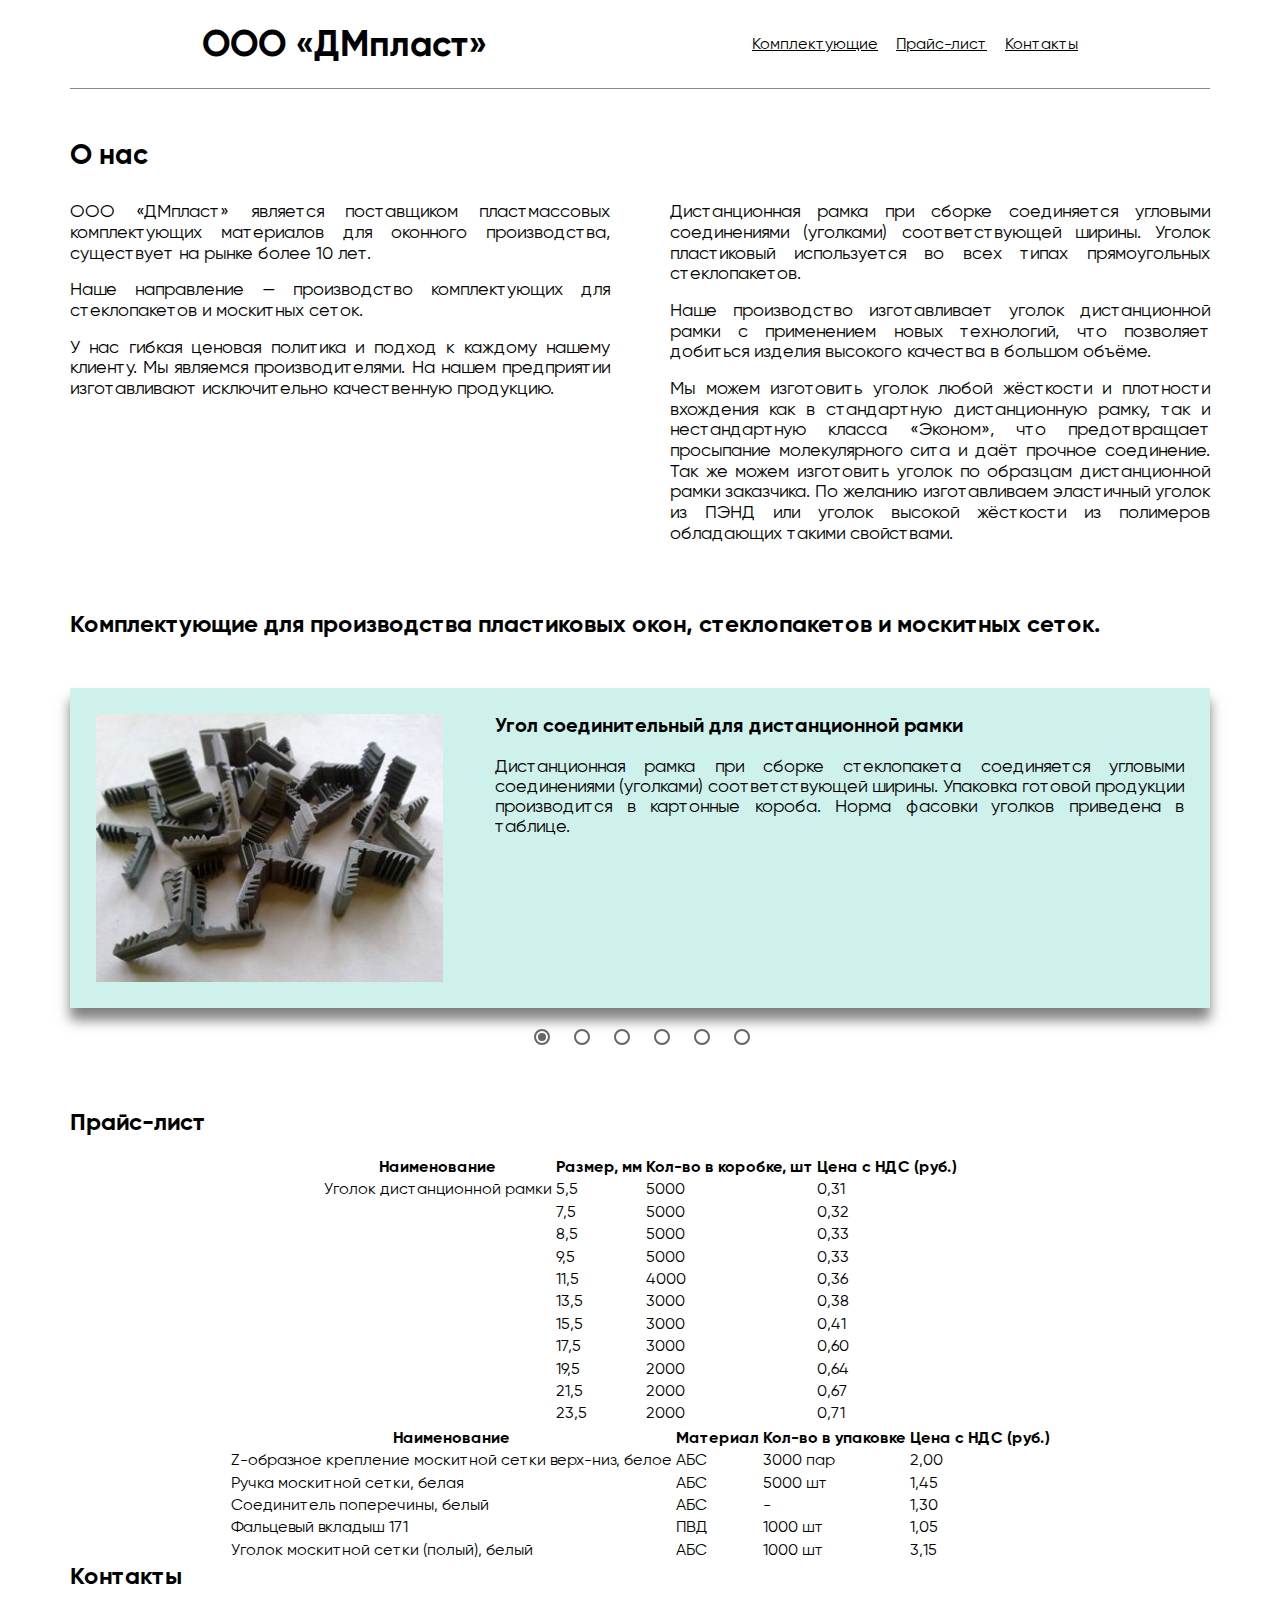
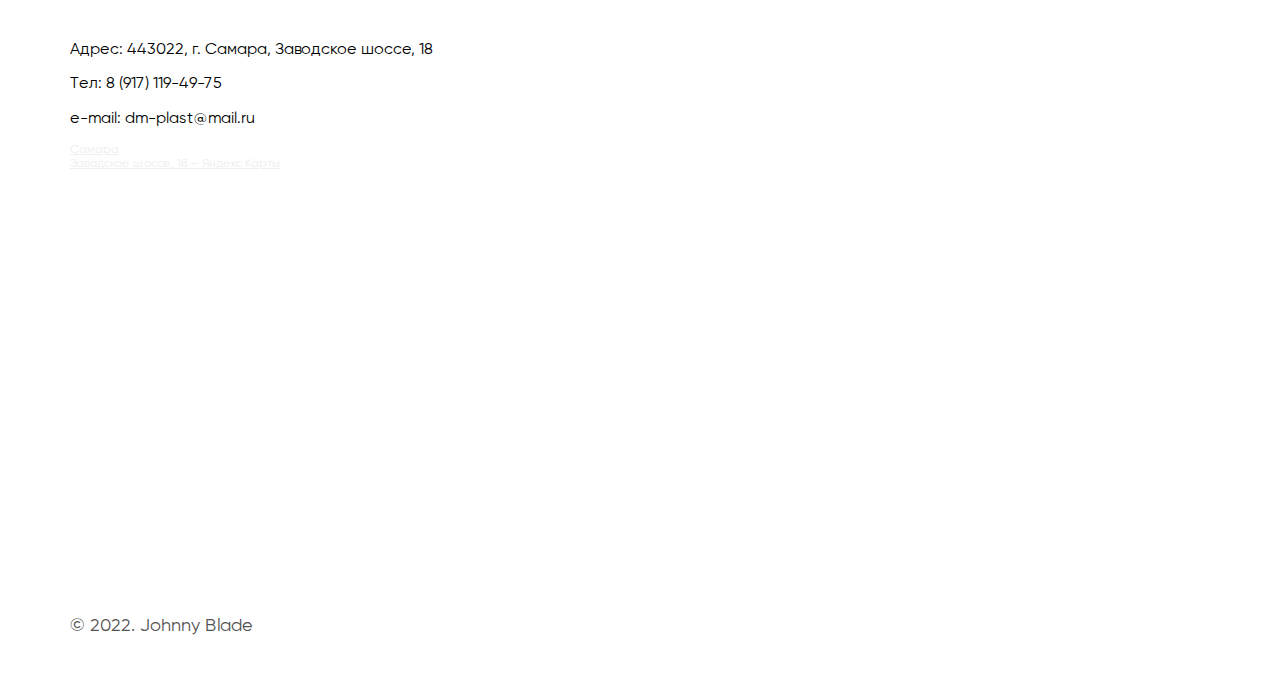
==== index.html @ df268b1a "" ====
<!DOCTYPE html>
<html lang="ru">

<head>
  <meta charset="UTF-8" />
  <meta name="viewport" content="width=device-width, initial-scale=1.0, maximum-scale=1.0, user-scalable=no" />
  <link rel="stylesheet" href="./pages/index.css" />
  <title>ООО «ДМпласт»</title>
</head>

<body class="body">
  <div class="page">
    <header class="header">
      <h1 class="header__title">ООО «ДМпласт»</h1>
      <nav class="nav">
        <ul class="nav__list">
          <li class="nav__list-item">
            <a class="links nav__link" href="#goods">Комплектующие</a>
          </li>
          <li class="nav__list-item">
            <a class="links nav__link" href="#pricelist">Прайс-лист</a>
          </li>
          <li class="nav__list-item">
            <a class="links nav__link" href="#contacts">Контакты</a>
          </li>
        </ul>
      </nav>
    </header>
    <main class="content">
      <section id="about">
        <h2 class="about__title">О нас</h2>
        <div class="about__description">
          <div class="about__text-container">
            <p class="about__text">
              ООО «ДМпласт» является поставщиком пластмассовых комплектующих материалов для оконного производства,
              существует на рынке более 10 лет.</p>
            <p class="about__text">Наше направление — производство комплектующих для стеклопакетов и москитных сеток.
            </p>
            <p class="about__text">У нас гибкая ценовая политика и подход к каждому нашему клиенту. Мы являемся
              производителями. На нашем предприятии изготавливают исключительно качественную продукцию.</p>
          </div>
          <div class="about__text-container">
            <p class="about__text">
              Дистанционная рамка при сборке соединяется угловыми соединениями (уголками) соответствующей ширины. Уголок
              пластиковый используется во всех типах прямоугольных стеклопакетов.
            </p>
            <p class="about__text">Наше производство изготавливает уголок дистанционной рамки с применением новых
            технологий, что позволяет добиться изделия высокого качества в большом объёме.
            </p>
            <p class="about__text">Мы можем изготовить уголок любой жёсткости и плотности вхождения как в
            стандартную дистанционную рамку, так и нестандартную класса «Эконом», что предотвращает просыпание
            молекулярного сита и даёт прочное соединение. Так же можем изготовить уголок по образцам дистанционной рамки
            заказчика. По желанию изготавливаем эластичный уголок из ПЭНД или уголок высокой жёсткости из полимеров
            обладающих такими свойствами.
            </p>
          </div>
        </div>
      </section>
      <section id="goods">
        <h2 class="goods__title">
          Комплектующие для производства пластиковых окон, стеклопакетов и
          москитных сеток.
        </h2>
        <div class="wrapper">
          <input type="radio" name="point" id="slide1" checked>
          <input type="radio" name="point" id="slide2">
          <input type="radio" name="point" id="slide3">
          <input type="radio" name="point" id="slide4">
          <input type="radio" name="point" id="slide5">
          <input type="radio" name="point" id="slide6">
          <div class="slider">
            <div class="slides slide1">
              <div class="sliderbox">
                <div class="sliderbox__descr">
                  <img class="sliderbox__image" src="./images/goods/goods1.png">
                </div>
                <div class="sliderbox__descr">
                  <h3 class="sliderbox__title">Угол соединительный для дистанционной рамки</h3>
                  <p class="sliderbox__text">
                    Дистанционная рамка при сборке стеклопакета соединяется угловыми
                соединениями (уголками) соответствующей ширины. Упаковка готовой
                продукции производится в картонные короба. Норма фасовки уголков
                приведена в таблице.
                  </p>
                </div>
              </div>
            </div>
            <div class="slides slide2">
              <div class="sliderbox">
                <div class="sliderbox__descr">
                  <img class="sliderbox__image" src="./images/goods/goods2.png">
                </div>
                <div class="sliderbox__descr">
                  <h3 class="sliderbox__title">Фальцевый вкладыш 171</h3>
                  <p class="sliderbox__text">
                    Устанавливается в раму или створку окна (под стеклопакет), чтобы
                равномерно распределить нагрузку стеклопакета на конструкцию.
                Фальцевый вкладыш КВЕ 171 подходит для профилей КВЕ,EXPROF,PROPLEX
                шириной 58 мм.
                  </p>
                </div>
              </div>
            </div>
            <div class="slides slide3">
              <div class="sliderbox">
                <div class="sliderbox__descr">
                  <img class="sliderbox__image" src="./images/goods/goods3.png">
                </div>
                <div class="sliderbox__descr">
                  <h3 class="sliderbox__title">Угол соединительный цельнолитой</h3>
                  <p class="sliderbox__text">
                    Угол соединительный пластиковый предназначен для соединения рамных профилей под прямым
                углом. Цвет белый. АБС.
                  </p>
                </div>
              </div>
            </div>
            <div class="slides slide4">
              <div class="sliderbox">
                <div class="sliderbox__descr">
                  <img class="sliderbox__image" src="./images/goods/goods4.png">
                </div>
                <div class="sliderbox__descr">
                  <h3 class="sliderbox__title">Крепление верх-низ</h3>
                  <p class="sliderbox__text">
                    Крепление предназначено для фиксации на окне москитной сетки. Изделие вставляется с наружной
                стороны и фиксируется креплениями по углам проема. Поставляется в паре. Цвет белый. АБС.
                  </p>
                </div>
              </div>
            </div>
            <div class="slides slide5">
              <div class="sliderbox">
                <div class="sliderbox__descr">
                  <img class="sliderbox__image" src="./images/goods/goods5.png">
                </div>
                <div class="sliderbox__descr">
                  <h3 class="sliderbox__title">Ручка «бабочка»</h3>
                  <p class="sliderbox__text">
                    Ручка крепится на профиле москитной сетки шнуром и используется для установки москитной сетки
                на окна. Цвет белый. АБС.
                  </p>
                </div>
              </div>
            </div>
            <div class="slides slide6">
              <div class="sliderbox">
                <div class="sliderbox__descr">
                  <img class="sliderbox__image" src="./images/goods/goods6.png">
                </div>
                <div class="sliderbox__descr">
                  <h3 class="sliderbox__title">Крепление поперечины</h3>
                  <p class="sliderbox__text">
                    Крепление поперечины под
                шнур, предназначен для соединения поперечного профиля с пазами под
                шнур с рамным профилем. Цвет белый. АБС.
                  </p>
                </div>
              </div>
            </div>
          </div>	
          <div class="controls">
            <label for="slide1"></label>
            <label for="slide2"></label>
            <label for="slide3"></label>
            <label for="slide4"></label>
            <label for="slide5"></label>
            <label for="slide6"></label>
          </div>
        </div>
      </section>
      <section id="pricelist">
        <h2 class="pricelist__title">
          Прайс-лист
        </h2>
        <table class="table table_ugolok">
          <tr>
            <th>Наименование</th>
            <th>Размер, мм</th>
            <th>Кол-во в коробке, шт</th>
            <th>Цена с НДС (руб.)</th>
          </tr>
          <tr>
            <td>Уголок дистанционной рамки</td>
            <td>5,5</td>
            <td>5000</td>
            <td>0,31</td>
          </tr>
          <tr>
            <td></td>
            <td>7,5</td>
            <td>5000</td>
            <td>0,32</td>
          </tr>
          <tr>
            <td></td>
            <td>8,5</td>
            <td>5000</td>
            <td>0,33</td>
          </tr>
          <tr>
            <td></td>
            <td>9,5</td>
            <td>5000</td>
            <td>0,33</td>
          </tr>
          <tr>
            <td></td>
            <td>11,5</td>
            <td>4000</td>
            <td>0,36</td>
          </tr>
          <tr>
            <td></td>
            <td>13,5</td>
            <td>3000</td>
            <td>0,38</td>
          </tr>
          <tr>
            <td></td>
            <td>15,5</td>
            <td>3000</td>
            <td>0,41</td>
          </tr>
          <tr>
            <td></td>
            <td>17,5</td>
            <td>3000</td>
            <td>0,60</td>
          </tr>
          <tr>
            <td></td>
            <td>19,5</td>
            <td>2000</td>
            <td>0,64</td>
          </tr>
          <tr>
            <td></td>
            <td>21,5</td>
            <td>2000</td>
            <td>0,67</td>
          </tr>
          <tr>
            <td></td>
            <td>23,5</td>
            <td>2000</td>
            <td>0,71</td>
          </tr>
        </table>
        <table class="table table_all">
          <tr>
            <th>Наименование</th>
            <th>Материал</th>
            <th>Кол-во в упаковке</th>
            <th>Цена с НДС (руб.)</th>
          </tr>
          <tr>
            <td>Z-образное крепление москитной сетки верх-низ, белое</td>
            <td>АБС</td>
            <td>3000 пар</td>
            <td>2,00</td>
          </tr>
          <tr>
            <td>Ручка москитной сетки, белая</td>
            <td>АБС</td>
            <td>5000 шт</td>
            <td>1,45</td>
          </tr>
          <tr>
            <td>Соединитель поперечины, белый</td>
            <td>АБС</td>
            <td>-</td>
            <td>1,30</td>
          </tr>
          <tr>
            <td>Фальцевый вкладыш 171</td>
            <td>ПВД</td>
            <td>1000 шт</td>
            <td>1,05</td>
          </tr>
          <tr>
            <td>Уголок москитной сетки (полый), белый</td>
            <td>АБС</td>
            <td>1000 шт</td>
            <td>3,15</td>
          </tr>
        </table>
      </section>
      <section id="contacts">
        <h2 class="goods__title">Контакты</h2>
        <p class="text">Адрес: 443022, г. Самара, Заводское шоссе, 18</p>
        <p class="text">Тел: 8 (917) 119-49-75</p>
        <p class="text">e-mail: <a type="e-mail">dm-plast@mail.ru</a></p>

        <div style="position:relative;overflow:hidden;"><a
            href="https://yandex.ru/maps/51/samara/?utm_medium=mapframe&utm_source=maps"
            style="color:#eee;font-size:12px;position:absolute;top:0px;">Самара</a><a
            href="https://yandex.ru/maps/51/samara/house/zavodskoye_shosse_18/YUkYdAJnSUQFQFtpfX14eHtgZA==/?from=api-maps&ll=50.257012%2C53.199730&origin=jsapi21&utm_medium=mapframe&utm_source=maps&z=16"
            style="color:#eee;font-size:12px;position:absolute;top:14px;">Заводское шоссе, 18 — Яндекс Карты</a><iframe
            src="https://yandex.ru/map-widget/v1/-/CCURE-VC8B" width="100%" height="400" frameborder="none"
            allowfullscreen="true" style="position:relative;"></iframe></div>
      </section>
    </main>
    <footer class="footer">
      <p class="footer__copyright">&copy; 2022. Johnny Blade</p>
    </footer>
  </div>
  <script type="text/javascript" src="./pages/index.js"></script>
  <p class="ceo" style="display: none;">
    1.Уголок дистанционной рамки 2.Комплектующие для стеклопакетов
    3.Комплектующие для пластиковых окон 4.Уголок москитной сетки
    5.Комплектующие для москитной сетки 6.Дистанционная рамка
    7.Москитный профиль 8.Фальцевый вкладыш 9.Ручка для москитной сетки
    10.Оконные конструкции
  </p>
</body>

</html>
---- pages/index.css ----
@import url(../vendor/normalize.css);
@import url(../fonts/fonts.css);
@import url(../blocks/body/body.css);
@import url(../blocks/page/page.css);
@import url(../blocks/links/links.css);
@import url(../blocks/header/header.css);
@import url(../blocks/header/__title/header__title.css);
@import url(../blocks/nav/nav.css);
@import url(../blocks/nav/__list/nav__list.css);
@import url(../blocks/nav/__list-item/nav__list-item.css);
@import url(../blocks/nav/__link/nav__link.css);
@import url(../blocks/content/content.css);
@import url(../blocks/about/about.css);
@import url(../blocks/about/__title/about__title.css);
@import url(../blocks/about/__description/about__description.css);
@import url(../blocks/about/__text-container/about__text-container.css);
@import url(../blocks/about/__text/about__text.css);
@import url(../blocks/sliderbox/sliderbox.css);
@import url(../blocks/sliderbox/__descr/sliderbox__descr.css);
@import url(../blocks/sliderbox/__image/sliderbox__image.css);
@import url(../blocks/sliderbox/__title/sliderbox__title.css);
@import url(../blocks/sliderbox/__text/sliderbox__text.css);
@import url(../blocks/wrapper/wrapper.css);
@import url(../blocks/goods/__title/goods__title.css);
@import url(../blocks/table/table.css);
@import url(../blocks/table/_ugolok/table_ugolok.css);
@import url(../blocks/table/_all/table_all.css);
@import url(../blocks/footer/footer.css);
@import url(../blocks/footer/__copyright/footer__copyright.css);
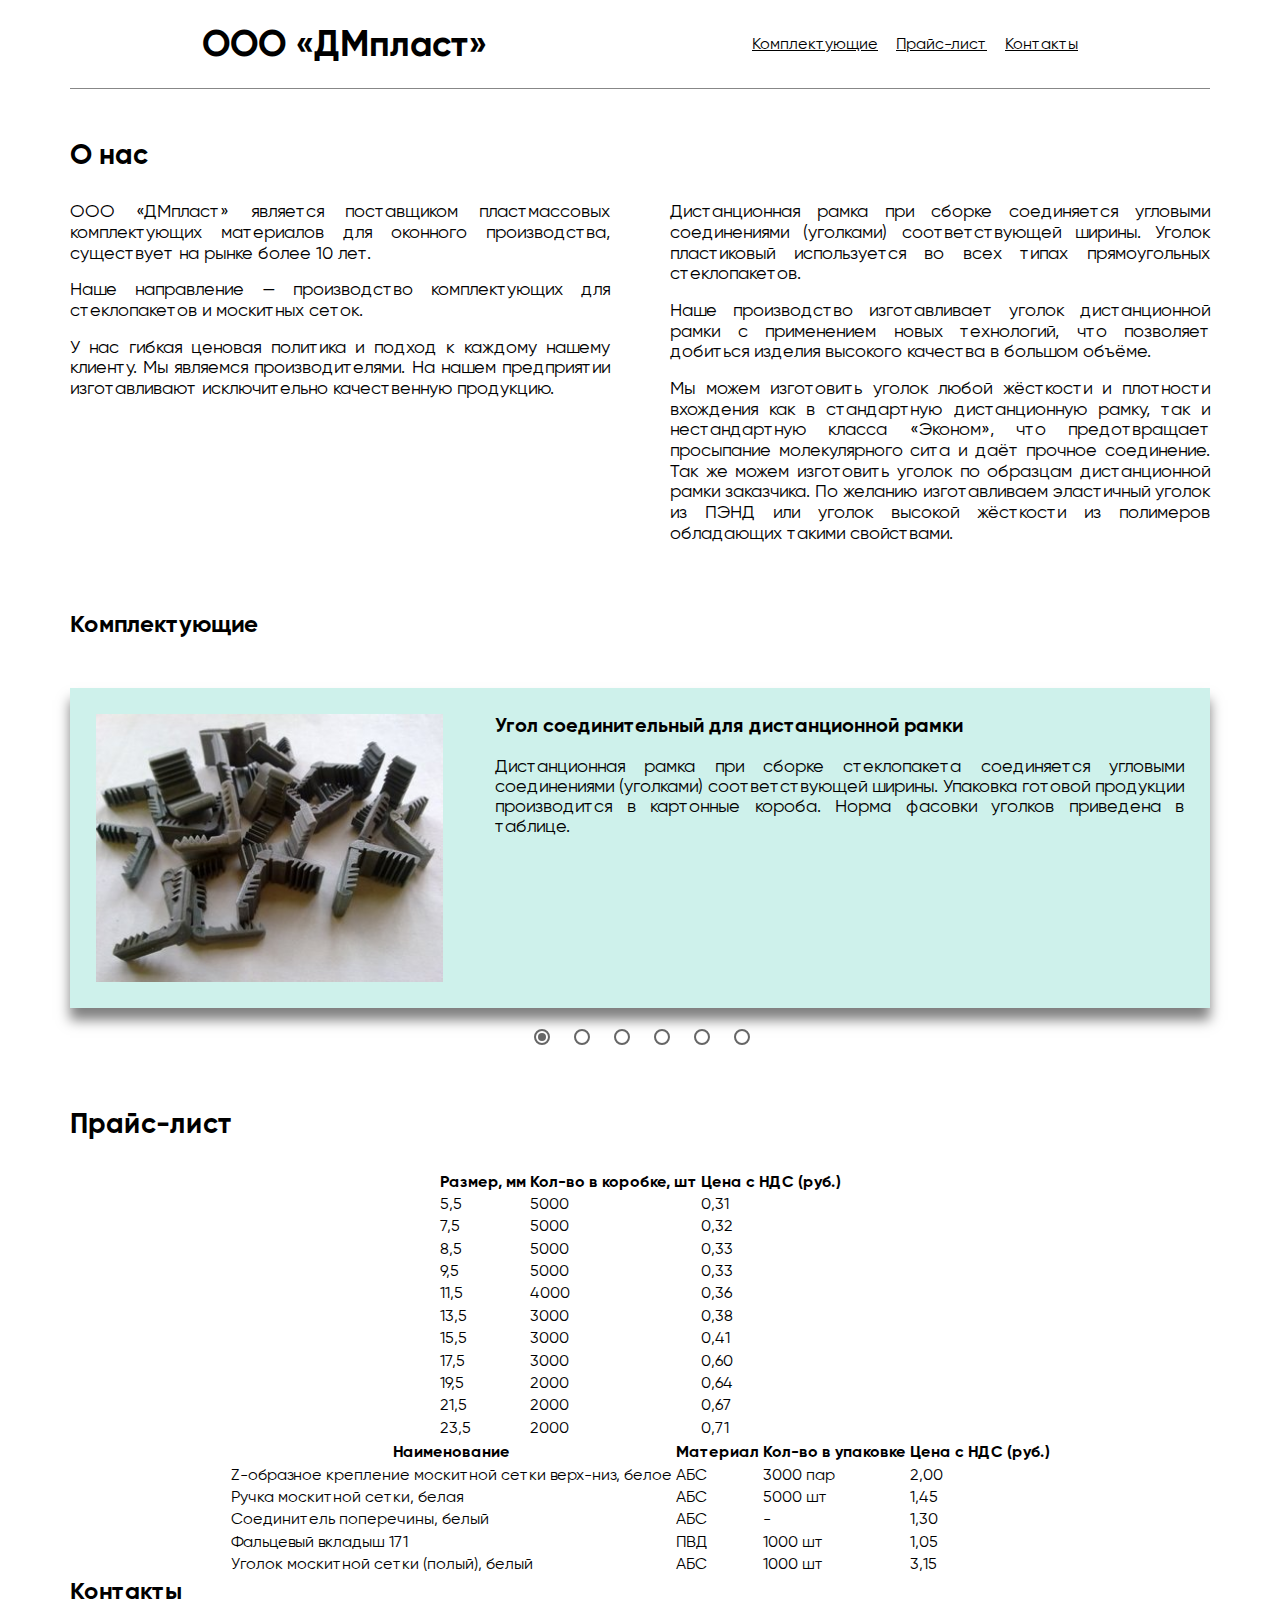
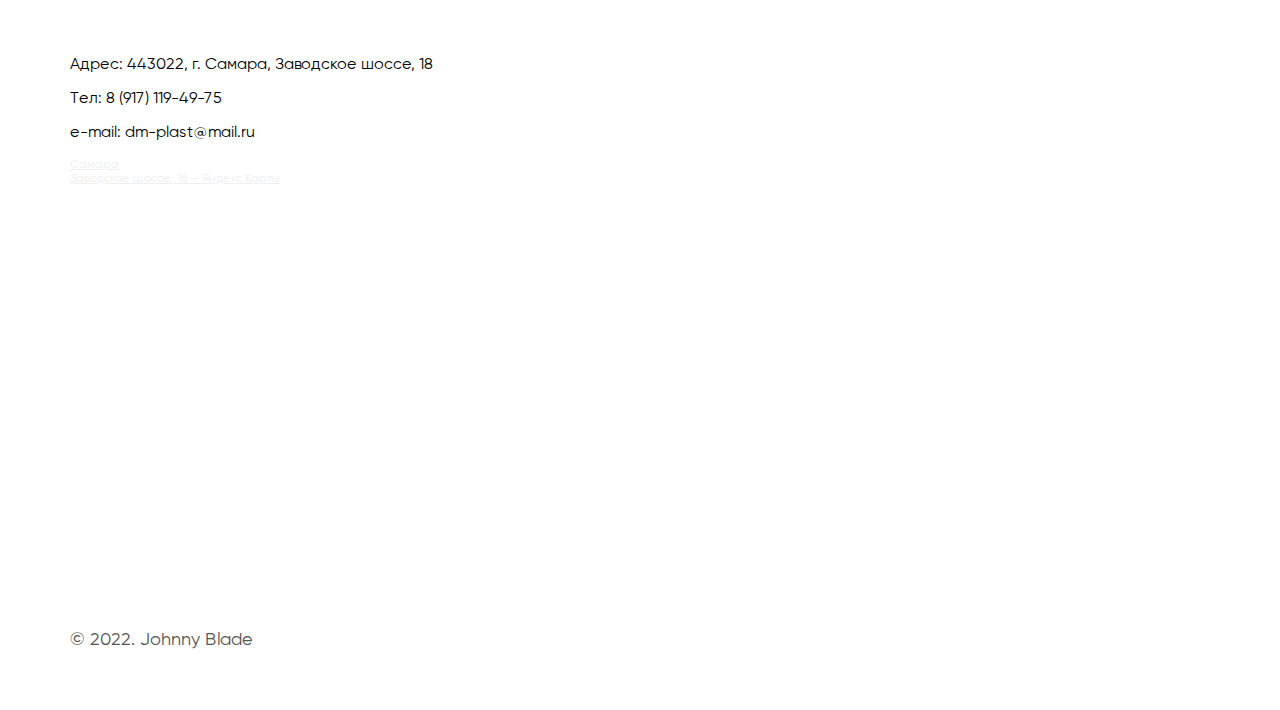
==== commit 32cf92b6: "" ====
--- a/index.html
+++ b/index.html
@@ -58,8 +58,7 @@
       </section>
       <section id="goods">
         <h2 class="goods__title">
-          Комплектующие для производства пластиковых окон, стеклопакетов и
-          москитных сеток.
+          Комплектующие
         </h2>
         <div class="wrapper">
           <input type="radio" name="point" id="slide1" checked>
@@ -175,73 +174,61 @@
         </h2>
         <table class="table table_ugolok">
           <tr>
-            <th>Наименование</th>
             <th>Размер, мм</th>
             <th>Кол-во в коробке, шт</th>
             <th>Цена с НДС (руб.)</th>
           </tr>
           <tr>
-            <td>Уголок дистанционной рамки</td>
             <td>5,5</td>
             <td>5000</td>
             <td>0,31</td>
           </tr>
           <tr>
-            <td></td>
             <td>7,5</td>
             <td>5000</td>
             <td>0,32</td>
           </tr>
           <tr>
-            <td></td>
             <td>8,5</td>
             <td>5000</td>
             <td>0,33</td>
           </tr>
           <tr>
-            <td></td>
             <td>9,5</td>
             <td>5000</td>
             <td>0,33</td>
           </tr>
           <tr>
-            <td></td>
             <td>11,5</td>
             <td>4000</td>
             <td>0,36</td>
           </tr>
           <tr>
-            <td></td>
             <td>13,5</td>
             <td>3000</td>
             <td>0,38</td>
           </tr>
           <tr>
-            <td></td>
             <td>15,5</td>
             <td>3000</td>
             <td>0,41</td>
           </tr>
           <tr>
-            <td></td>
             <td>17,5</td>
             <td>3000</td>
             <td>0,60</td>
           </tr>
           <tr>
-            <td></td>
             <td>19,5</td>
             <td>2000</td>
             <td>0,64</td>
           </tr>
           <tr>
-            <td></td>
             <td>21,5</td>
             <td>2000</td>
             <td>0,67</td>
           </tr>
           <tr>
-            <td></td>
             <td>23,5</td>
             <td>2000</td>
             <td>0,71</td>
--- a/pages/index.css
+++ b/pages/index.css
@@ -21,7 +21,10 @@
 @import url(../blocks/sliderbox/__title/sliderbox__title.css);
 @import url(../blocks/sliderbox/__text/sliderbox__text.css);
 @import url(../blocks/wrapper/wrapper.css);
+@import url(../blocks/goods/goods.css);
 @import url(../blocks/goods/__title/goods__title.css);
+@import url(../blocks/pricelist/pricelist.css);
+@import url(../blocks/pricelist/__title/pricelist__title.css);
 @import url(../blocks/table/table.css);
 @import url(../blocks/table/_ugolok/table_ugolok.css);
 @import url(../blocks/table/_all/table_all.css);
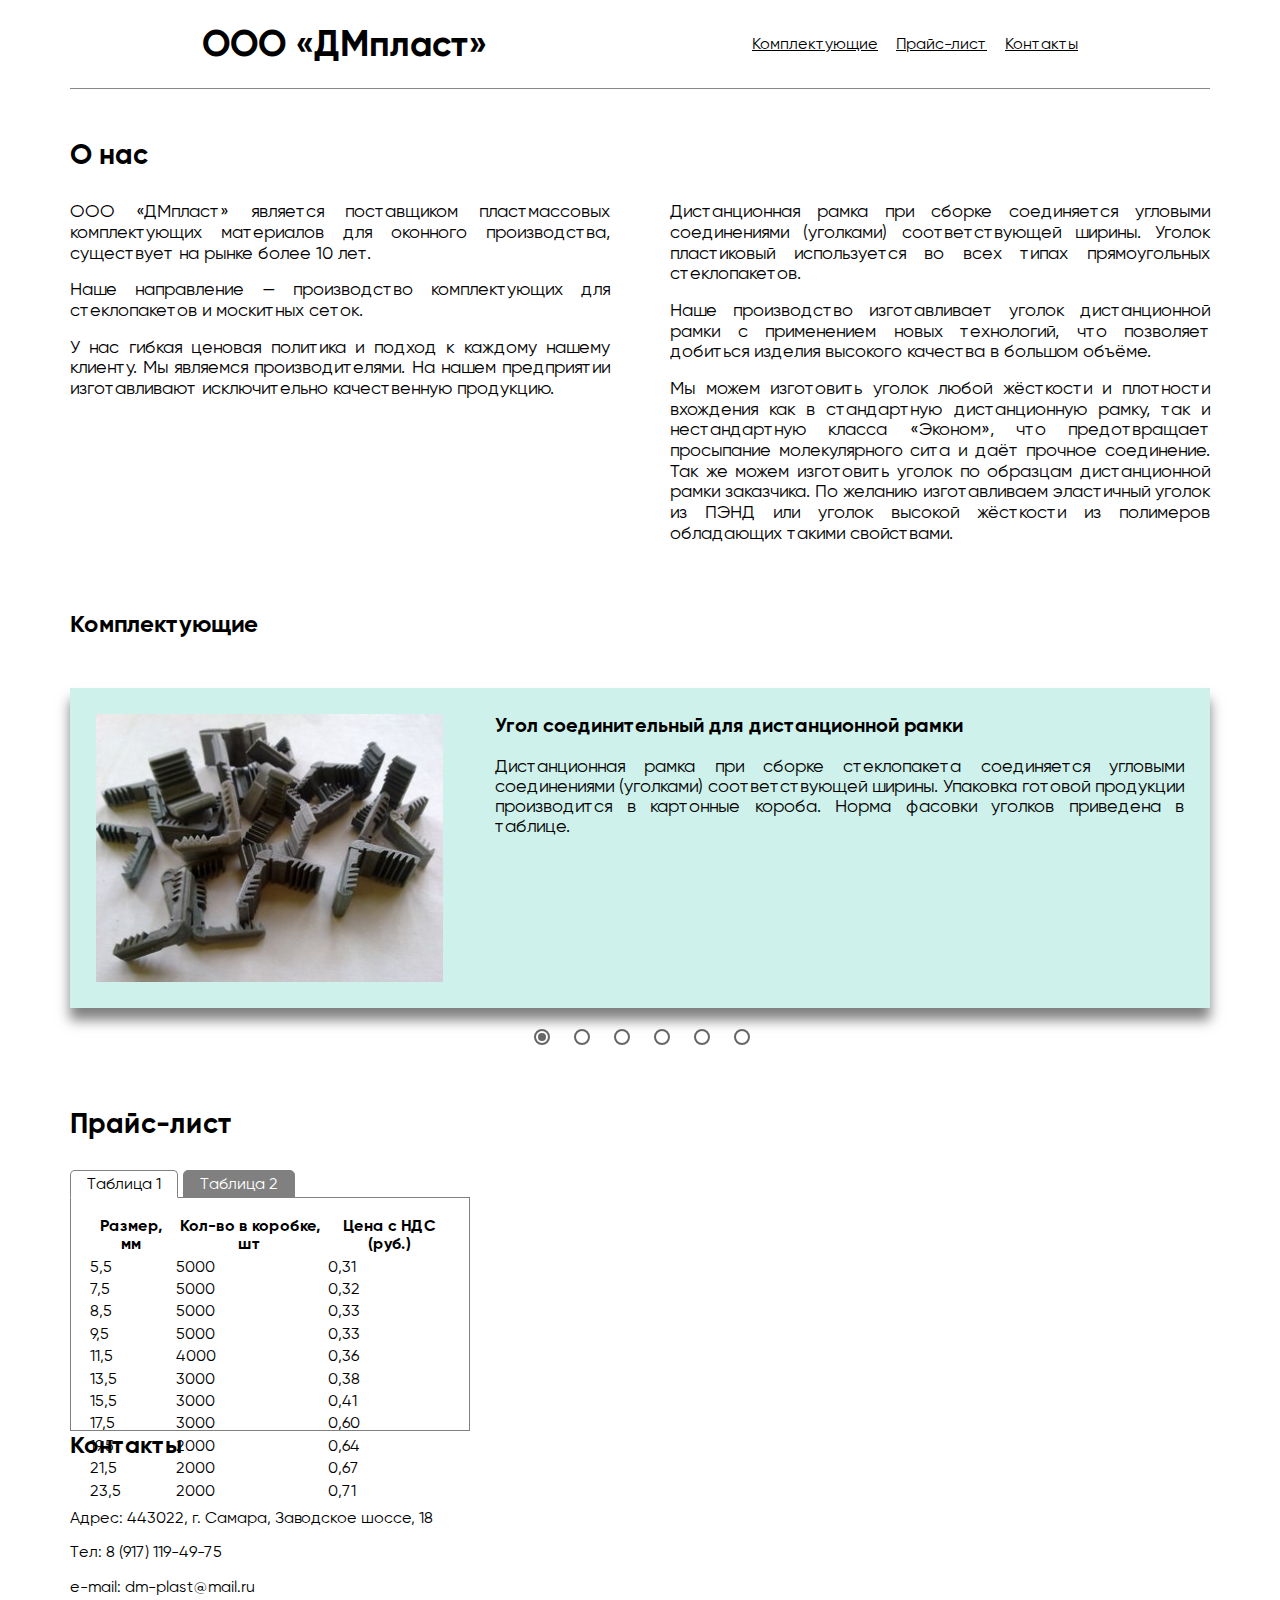
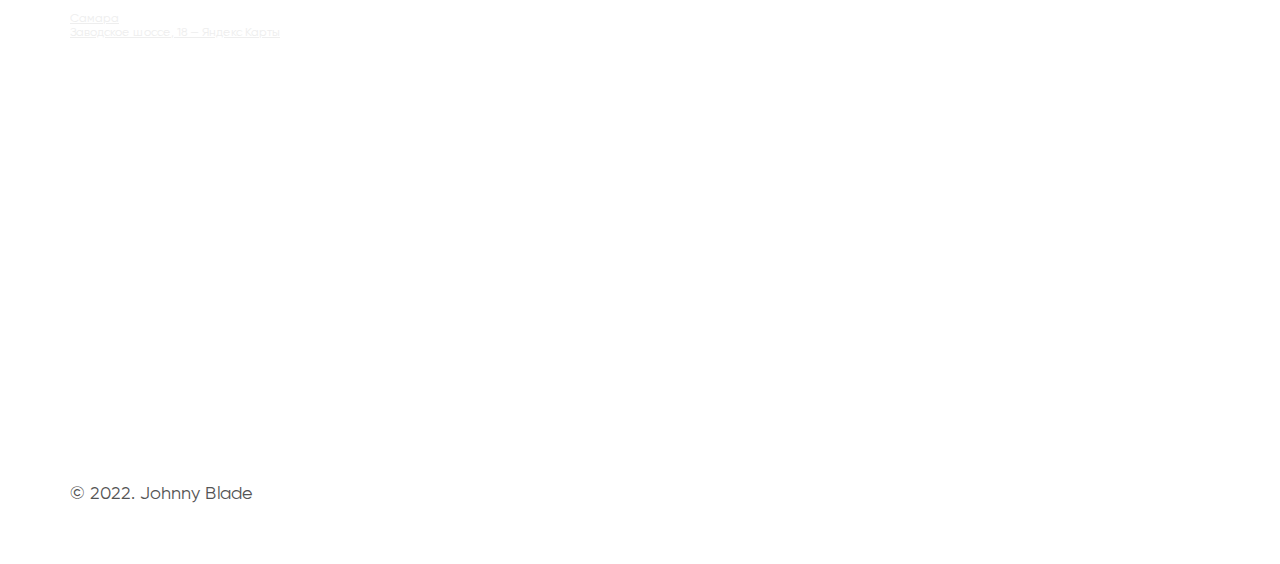
==== commit 2d473745: "" ====
--- a/index.html
+++ b/index.html
@@ -172,106 +172,116 @@
         <h2 class="pricelist__title">
           Прайс-лист
         </h2>
-        <table class="table table_ugolok">
-          <tr>
-            <th>Размер, мм</th>
-            <th>Кол-во в коробке, шт</th>
-            <th>Цена с НДС (руб.)</th>
-          </tr>
-          <tr>
-            <td>5,5</td>
-            <td>5000</td>
-            <td>0,31</td>
-          </tr>
-          <tr>
-            <td>7,5</td>
-            <td>5000</td>
-            <td>0,32</td>
-          </tr>
-          <tr>
-            <td>8,5</td>
-            <td>5000</td>
-            <td>0,33</td>
-          </tr>
-          <tr>
-            <td>9,5</td>
-            <td>5000</td>
-            <td>0,33</td>
-          </tr>
-          <tr>
-            <td>11,5</td>
-            <td>4000</td>
-            <td>0,36</td>
-          </tr>
-          <tr>
-            <td>13,5</td>
-            <td>3000</td>
-            <td>0,38</td>
-          </tr>
-          <tr>
-            <td>15,5</td>
-            <td>3000</td>
-            <td>0,41</td>
-          </tr>
-          <tr>
-            <td>17,5</td>
-            <td>3000</td>
-            <td>0,60</td>
-          </tr>
-          <tr>
-            <td>19,5</td>
-            <td>2000</td>
-            <td>0,64</td>
-          </tr>
-          <tr>
-            <td>21,5</td>
-            <td>2000</td>
-            <td>0,67</td>
-          </tr>
-          <tr>
-            <td>23,5</td>
-            <td>2000</td>
-            <td>0,71</td>
-          </tr>
-        </table>
-        <table class="table table_all">
-          <tr>
-            <th>Наименование</th>
-            <th>Материал</th>
-            <th>Кол-во в упаковке</th>
-            <th>Цена с НДС (руб.)</th>
-          </tr>
-          <tr>
-            <td>Z-образное крепление москитной сетки верх-низ, белое</td>
-            <td>АБС</td>
-            <td>3000 пар</td>
-            <td>2,00</td>
-          </tr>
-          <tr>
-            <td>Ручка москитной сетки, белая</td>
-            <td>АБС</td>
-            <td>5000 шт</td>
-            <td>1,45</td>
-          </tr>
-          <tr>
-            <td>Соединитель поперечины, белый</td>
-            <td>АБС</td>
-            <td>-</td>
-            <td>1,30</td>
-          </tr>
-          <tr>
-            <td>Фальцевый вкладыш 171</td>
-            <td>ПВД</td>
-            <td>1000 шт</td>
-            <td>1,05</td>
-          </tr>
-          <tr>
-            <td>Уголок москитной сетки (полый), белый</td>
-            <td>АБС</td>
-            <td>1000 шт</td>
-            <td>3,15</td>
-          </tr>
-        </table>
+        <div class="tabs_container">
+          <input class="hide" type="radio" checked name="tabs" id="tab1"/>
+          <label for="tab1">Таблица 1</label>
+          <div class="tab_content" id="tab_content_1">
+            <table class="table table_ugolok">
+              <tr>
+                <th>Размер, мм</th>
+                <th>Кол-во в коробке, шт</th>
+                <th>Цена с НДС (руб.)</th>
+              </tr>
+              <tr>
+                <td>5,5</td>
+                <td>5000</td>
+                <td>0,31</td>
+              </tr>
+              <tr>
+                <td>7,5</td>
+                <td>5000</td>
+                <td>0,32</td>
+              </tr>
+              <tr>
+                <td>8,5</td>
+                <td>5000</td>
+                <td>0,33</td>
+              </tr>
+              <tr>
+                <td>9,5</td>
+                <td>5000</td>
+                <td>0,33</td>
+              </tr>
+              <tr>
+                <td>11,5</td>
+                <td>4000</td>
+                <td>0,36</td>
+              </tr>
+              <tr>
+                <td>13,5</td>
+                <td>3000</td>
+                <td>0,38</td>
+              </tr>
+              <tr>
+                <td>15,5</td>
+                <td>3000</td>
+                <td>0,41</td>
+              </tr>
+              <tr>
+                <td>17,5</td>
+                <td>3000</td>
+                <td>0,60</td>
+              </tr>
+              <tr>
+                <td>19,5</td>
+                <td>2000</td>
+                <td>0,64</td>
+              </tr>
+              <tr>
+                <td>21,5</td>
+                <td>2000</td>
+                <td>0,67</td>
+              </tr>
+              <tr>
+                <td>23,5</td>
+                <td>2000</td>
+                <td>0,71</td>
+              </tr>
+            </table>
+          </div>
+          <input class="hide" type="radio" name="tabs" id="tab2"/>
+          <label for="tab2">Таблица 2</label>
+          <div class="tab_content" id="tab_content_2">
+            <table class="table table_all">
+              <tr>
+                <th>Наименование</th>
+                <th>Материал</th>
+                <th>Кол-во в упаковке</th>
+                <th>Цена с НДС (руб.)</th>
+              </tr>
+              <tr>
+                <td>Z-образное крепление москитной сетки верх-низ, белое</td>
+                <td>АБС</td>
+                <td>3000 пар</td>
+                <td>2,00</td>
+              </tr>
+              <tr>
+                <td>Ручка москитной сетки, белая</td>
+                <td>АБС</td>
+                <td>5000 шт</td>
+                <td>1,45</td>
+              </tr>
+              <tr>
+                <td>Соединитель поперечины, белый</td>
+                <td>АБС</td>
+                <td>-</td>
+                <td>1,30</td>
+              </tr>
+              <tr>
+                <td>Фальцевый вкладыш 171</td>
+                <td>ПВД</td>
+                <td>1000 шт</td>
+                <td>1,05</td>
+              </tr>
+              <tr>
+                <td>Уголок москитной сетки (полый), белый</td>
+                <td>АБС</td>
+                <td>1000 шт</td>
+                <td>3,15</td>
+              </tr>
+            </table>
+          </div>     
+      </div>
       </section>
       <section id="contacts">
         <h2 class="goods__title">Контакты</h2>
@@ -292,7 +302,6 @@
       <p class="footer__copyright">&copy; 2022. Johnny Blade</p>
     </footer>
   </div>
-  <script type="text/javascript" src="./pages/index.js"></script>
   <p class="ceo" style="display: none;">
     1.Уголок дистанционной рамки 2.Комплектующие для стеклопакетов
     3.Комплектующие для пластиковых окон 4.Уголок москитной сетки
--- a/pages/index.css
+++ b/pages/index.css
@@ -25,6 +25,7 @@
 @import url(../blocks/goods/__title/goods__title.css);
 @import url(../blocks/pricelist/pricelist.css);
 @import url(../blocks/pricelist/__title/pricelist__title.css);
+@import url(../blocks/tabs/tabs.css);
 @import url(../blocks/table/table.css);
 @import url(../blocks/table/_ugolok/table_ugolok.css);
 @import url(../blocks/table/_all/table_all.css);
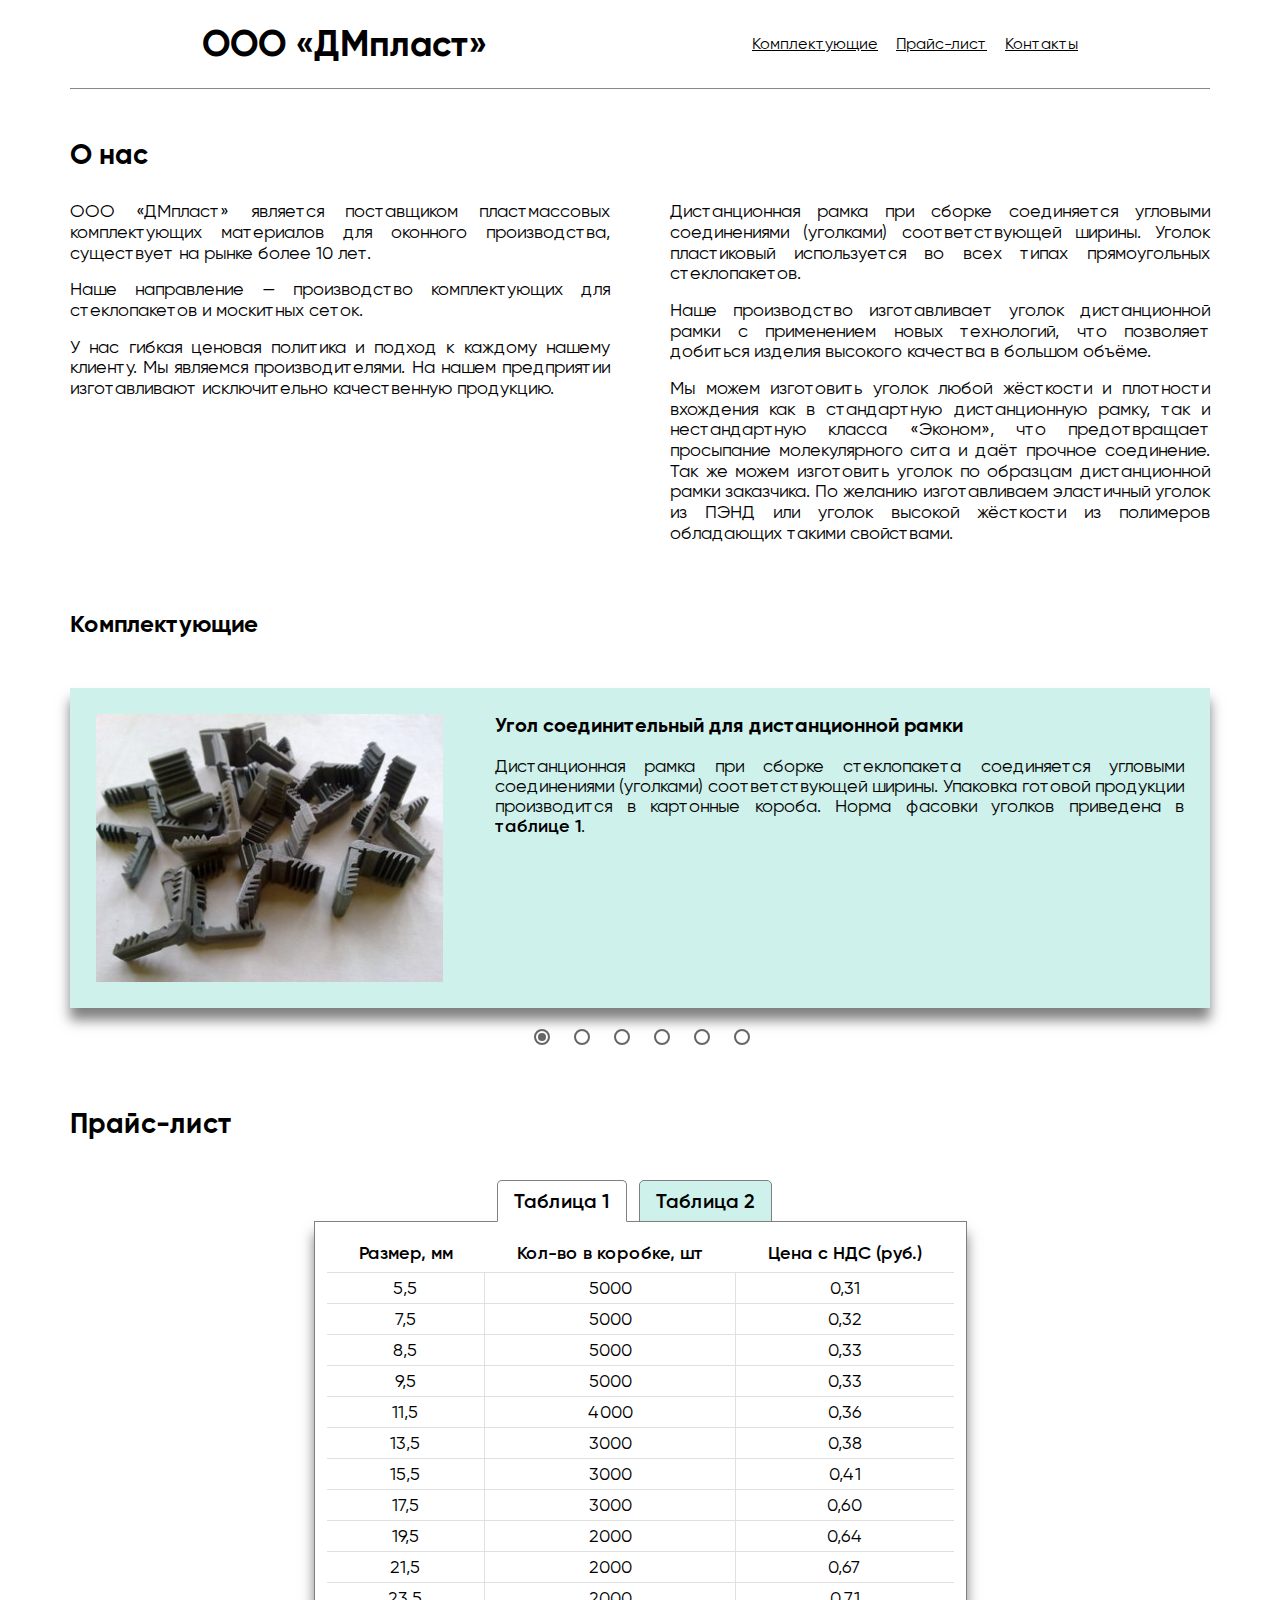
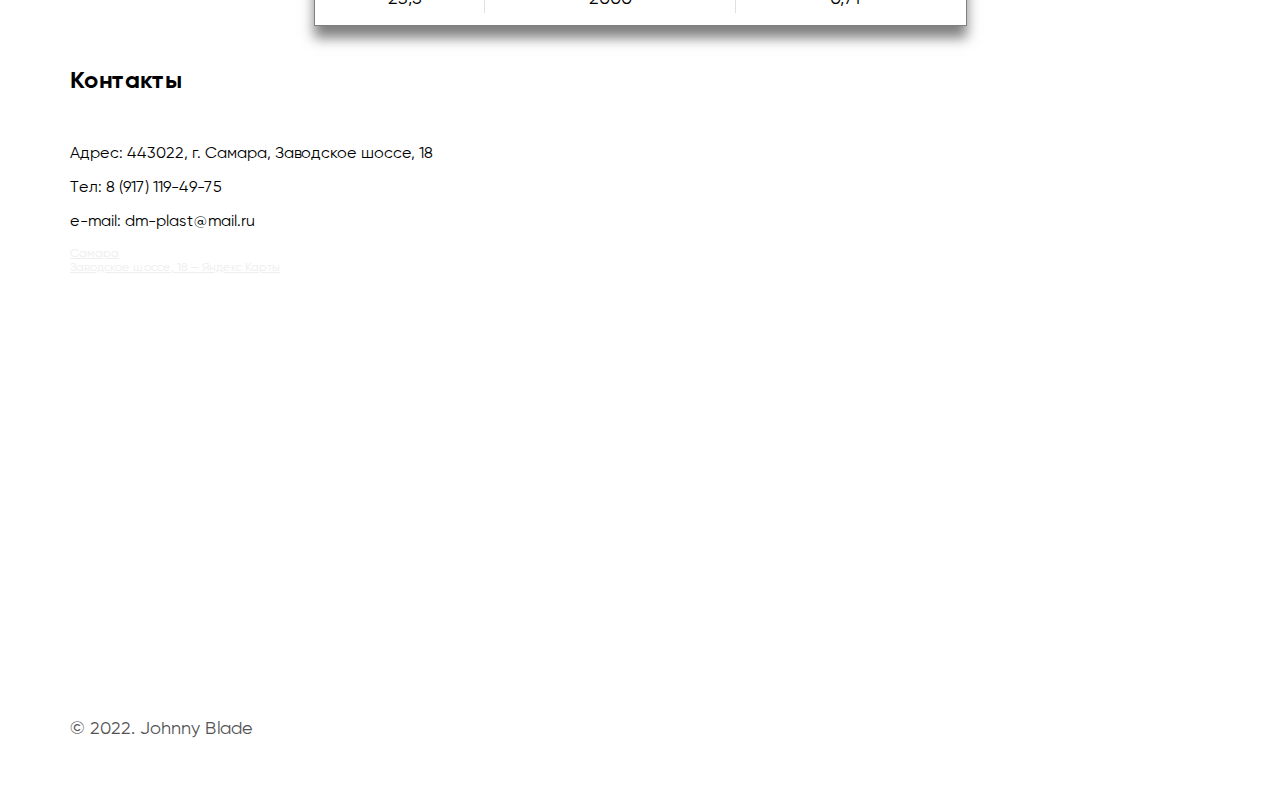
==== commit 6a189224: "" ====
--- a/index.html
+++ b/index.html
@@ -79,7 +79,7 @@
                     Дистанционная рамка при сборке стеклопакета соединяется угловыми
                 соединениями (уголками) соответствующей ширины. Упаковка готовой
                 продукции производится в картонные короба. Норма фасовки уголков
-                приведена в таблице.
+                приведена в <span class="bold-text">таблице 1</span>.
                   </p>
                 </div>
               </div>
@@ -95,7 +95,7 @@
                     Устанавливается в раму или створку окна (под стеклопакет), чтобы
                 равномерно распределить нагрузку стеклопакета на конструкцию.
                 Фальцевый вкладыш КВЕ 171 подходит для профилей КВЕ,EXPROF,PROPLEX
-                шириной 58 мм.
+                шириной 58 мм. Прайс указан в <span class="bold-text">таблице 2</span>.
                   </p>
                 </div>
               </div>
@@ -109,7 +109,7 @@
                   <h3 class="sliderbox__title">Угол соединительный цельнолитой</h3>
                   <p class="sliderbox__text">
                     Угол соединительный пластиковый предназначен для соединения рамных профилей под прямым
-                углом. Цвет белый. АБС.
+                углом. Цвет белый. АБС. Прайс указан в <span class="bold-text">таблице 2</span>.
                   </p>
                 </div>
               </div>
@@ -123,7 +123,7 @@
                   <h3 class="sliderbox__title">Крепление верх-низ</h3>
                   <p class="sliderbox__text">
                     Крепление предназначено для фиксации на окне москитной сетки. Изделие вставляется с наружной
-                стороны и фиксируется креплениями по углам проема. Поставляется в паре. Цвет белый. АБС.
+                стороны и фиксируется креплениями по углам проема. Поставляется в паре. Цвет белый. АБС. Прайс указан в <span class="bold-text">таблице 2</span>.
                   </p>
                 </div>
               </div>
@@ -137,7 +137,7 @@
                   <h3 class="sliderbox__title">Ручка «бабочка»</h3>
                   <p class="sliderbox__text">
                     Ручка крепится на профиле москитной сетки шнуром и используется для установки москитной сетки
-                на окна. Цвет белый. АБС.
+                на окна. Цвет белый. АБС. Прайс указан в <span class="bold-text">таблице 2</span>.
                   </p>
                 </div>
               </div>
@@ -152,7 +152,7 @@
                   <p class="sliderbox__text">
                     Крепление поперечины под
                 шнур, предназначен для соединения поперечного профиля с пазами под
-                шнур с рамным профилем. Цвет белый. АБС.
+                шнур с рамным профилем. Цвет белый. АБС. Прайс указан в <span class="bold-text">таблице 2</span>.
                   </p>
                 </div>
               </div>
--- a/pages/index.css
+++ b/pages/index.css
@@ -3,6 +3,7 @@
 @import url(../blocks/body/body.css);
 @import url(../blocks/page/page.css);
 @import url(../blocks/links/links.css);
+@import url(../blocks/bold-text/bold-text.css);
 @import url(../blocks/header/header.css);
 @import url(../blocks/header/__title/header__title.css);
 @import url(../blocks/nav/nav.css);
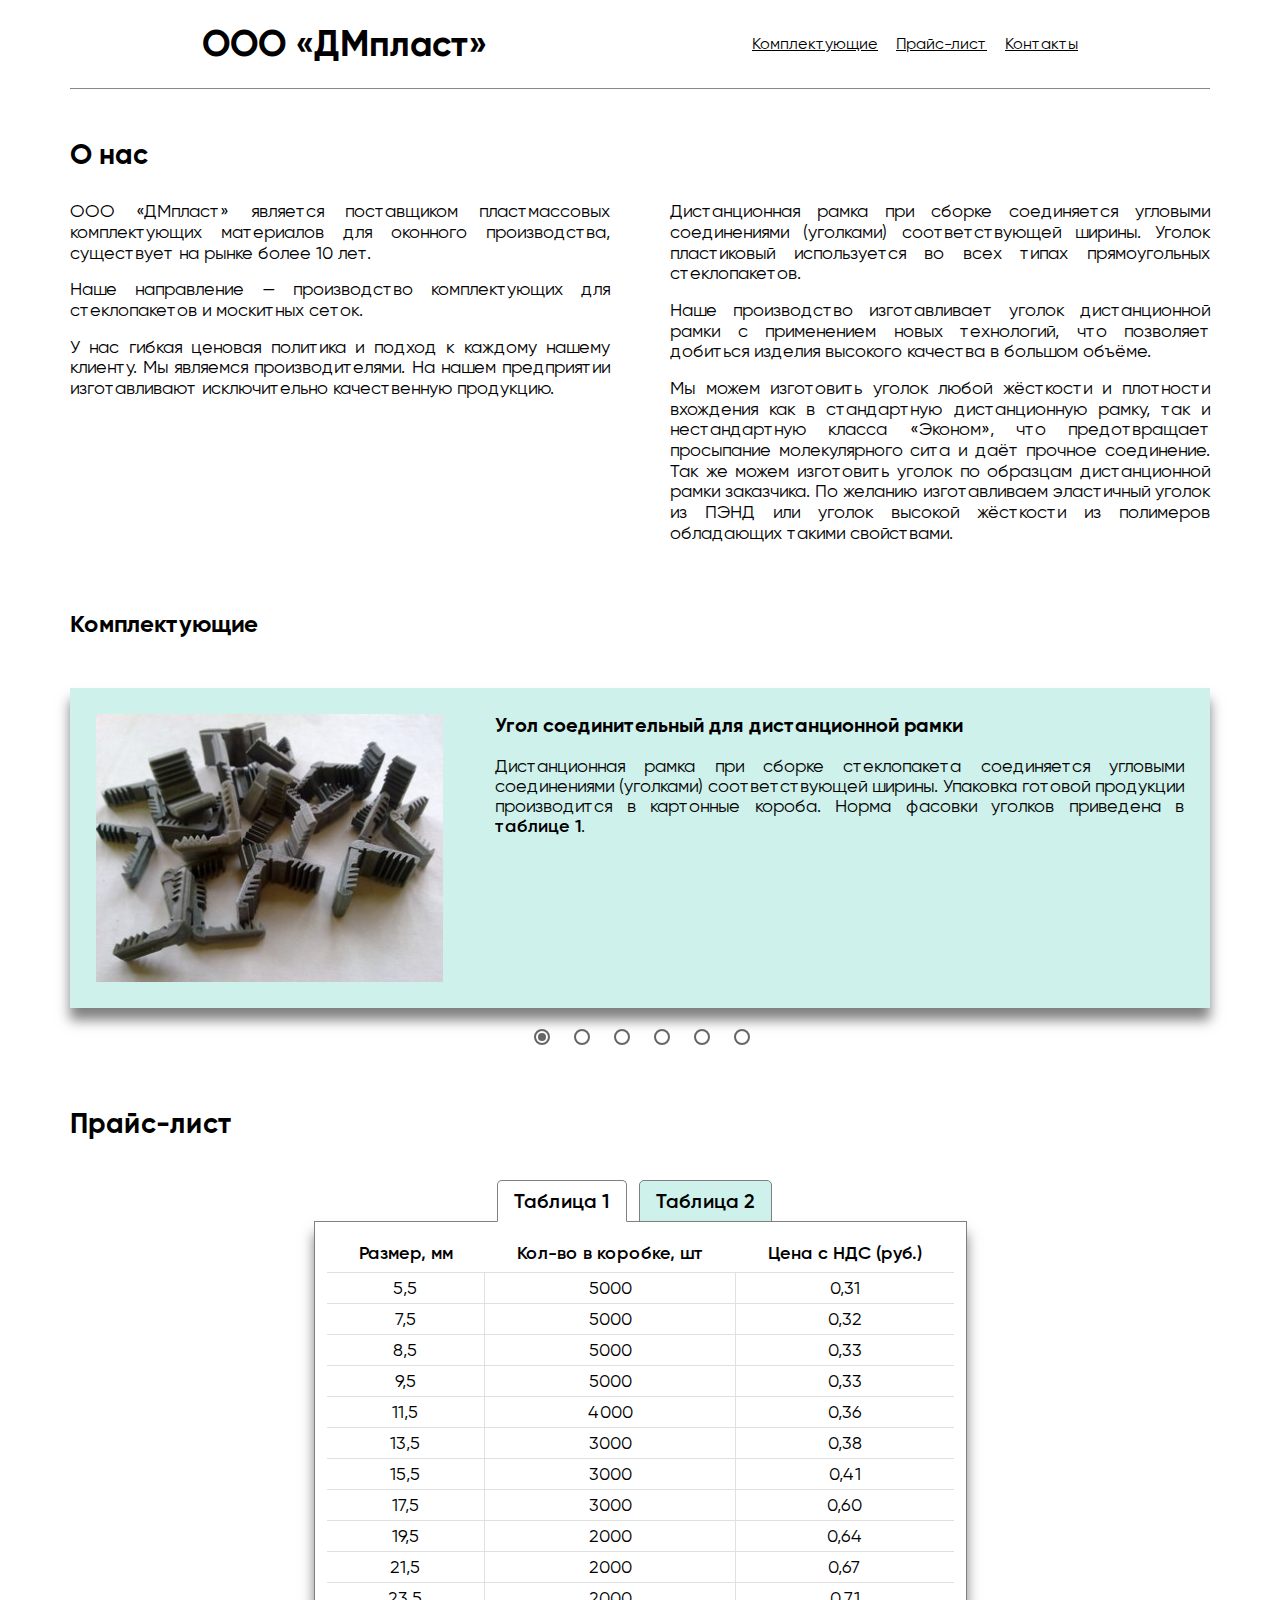
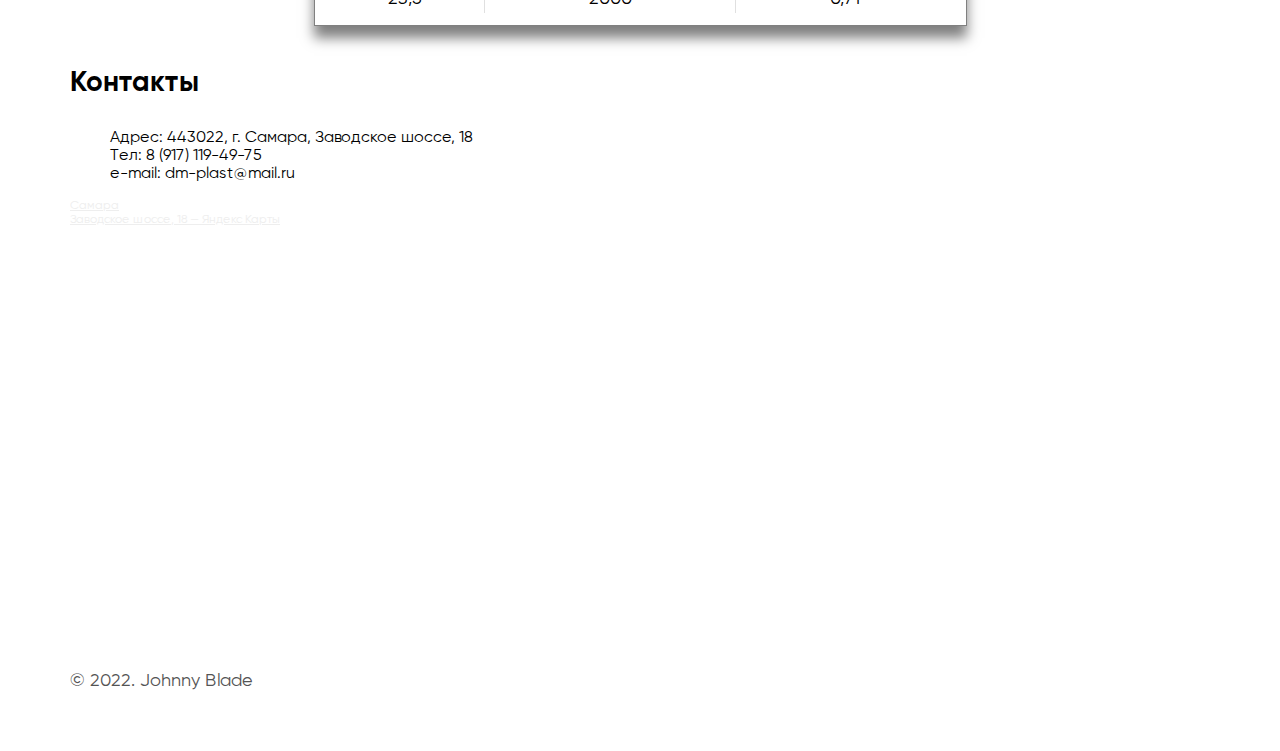
==== commit a6b89c7d: "" ====
--- a/index.html
+++ b/index.html
@@ -284,11 +284,12 @@
       </div>
       </section>
       <section id="contacts">
-        <h2 class="goods__title">Контакты</h2>
-        <p class="text">Адрес: 443022, г. Самара, Заводское шоссе, 18</p>
-        <p class="text">Тел: 8 (917) 119-49-75</p>
-        <p class="text">e-mail: <a type="e-mail">dm-plast@mail.ru</a></p>
-
+        <h2 class="contacts__title">Контакты</h2>
+        <ul class="contacts__list">
+          <li class="contacts__item">Адрес: 443022, г. Самара, Заводское шоссе, 18</li>
+          <li class="contacts__item">Тел: 8 (917) 119-49-75</li>
+          <li class="contacts__item">e-mail: <a type="e-mail">dm-plast@mail.ru</a></li>
+        </ul>
         <div style="position:relative;overflow:hidden;"><a
             href="https://yandex.ru/maps/51/samara/?utm_medium=mapframe&utm_source=maps"
             style="color:#eee;font-size:12px;position:absolute;top:0px;">Самара</a><a
--- a/pages/index.css
+++ b/pages/index.css
@@ -30,5 +30,9 @@
 @import url(../blocks/table/table.css);
 @import url(../blocks/table/_ugolok/table_ugolok.css);
 @import url(../blocks/table/_all/table_all.css);
+@import url(../blocks/contacts/contacts.css);
+@import url(../blocks/contacts/__title/contacts__title.css);
+@import url(../blocks/contacts/__list/contacts__list.css);
+@import url(../blocks/contacts/__list-item/contasts__list-item.css);
 @import url(../blocks/footer/footer.css);
 @import url(../blocks/footer/__copyright/footer__copyright.css);
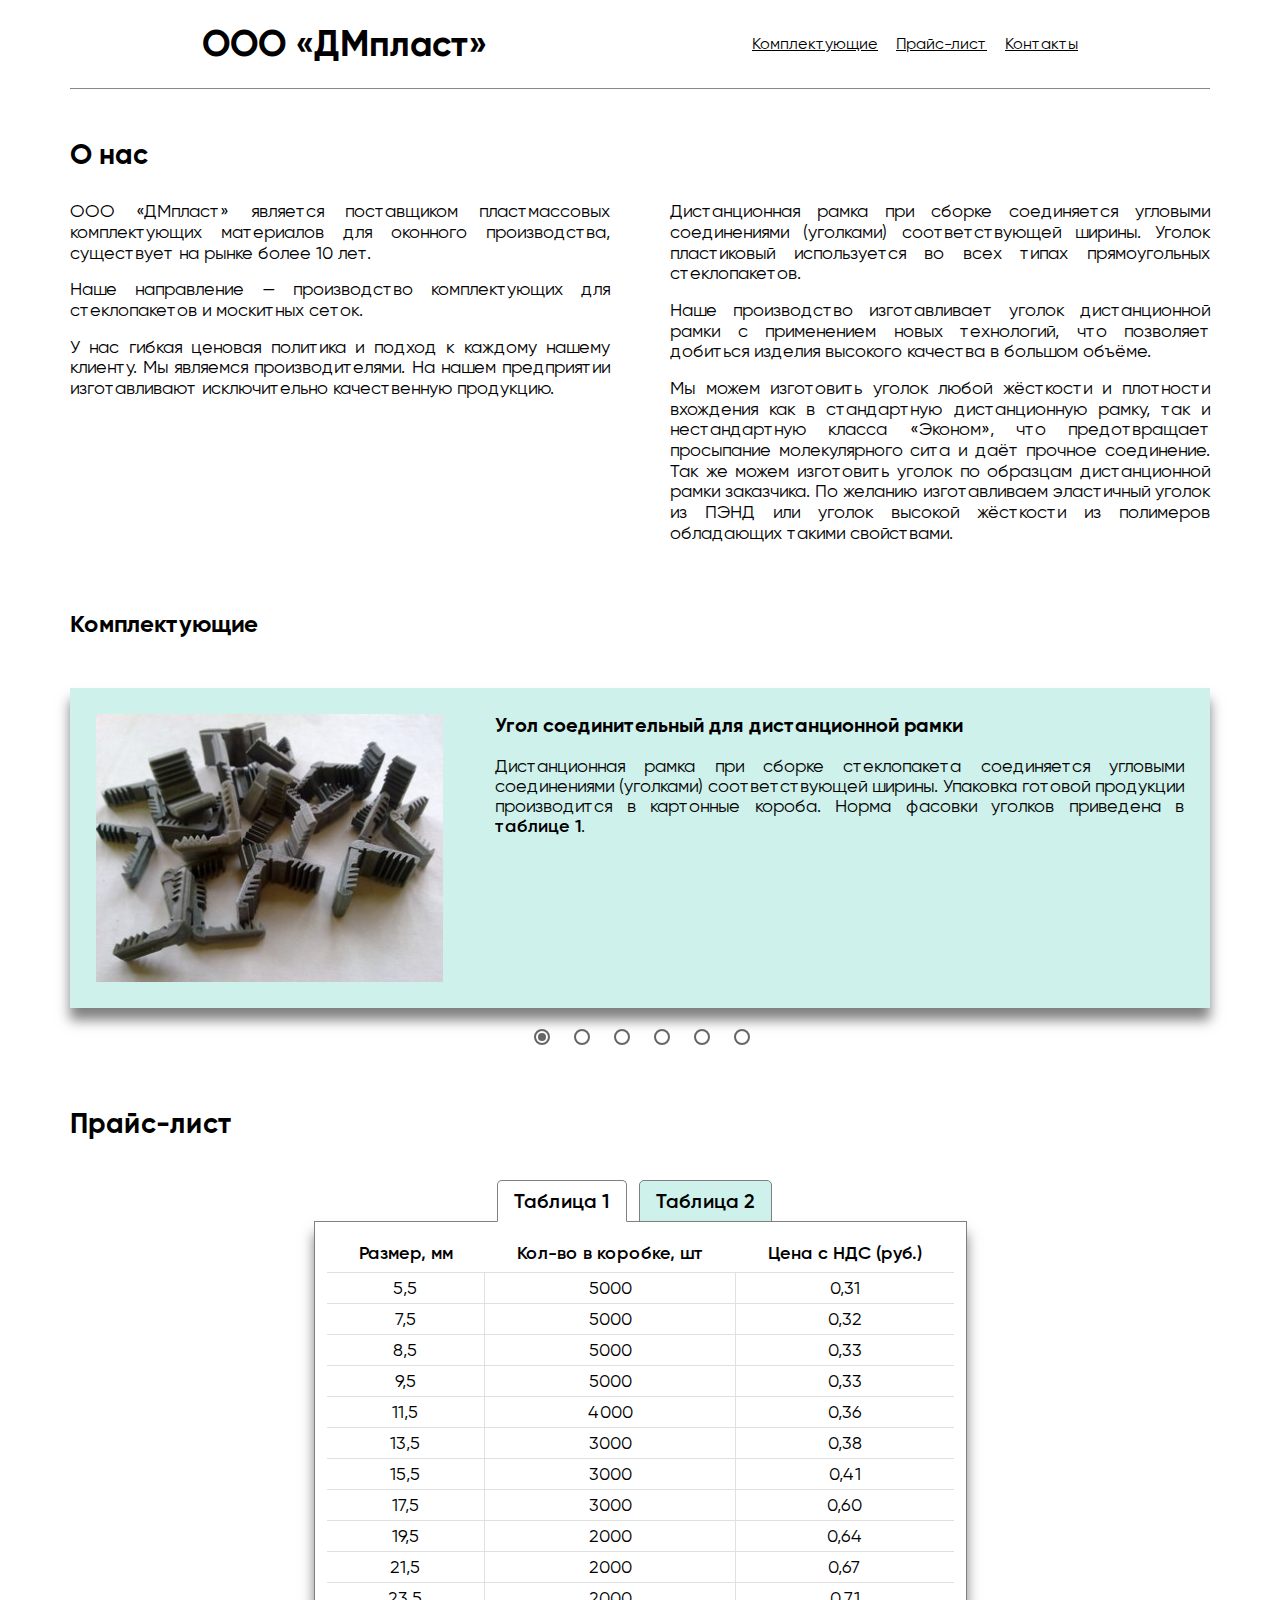
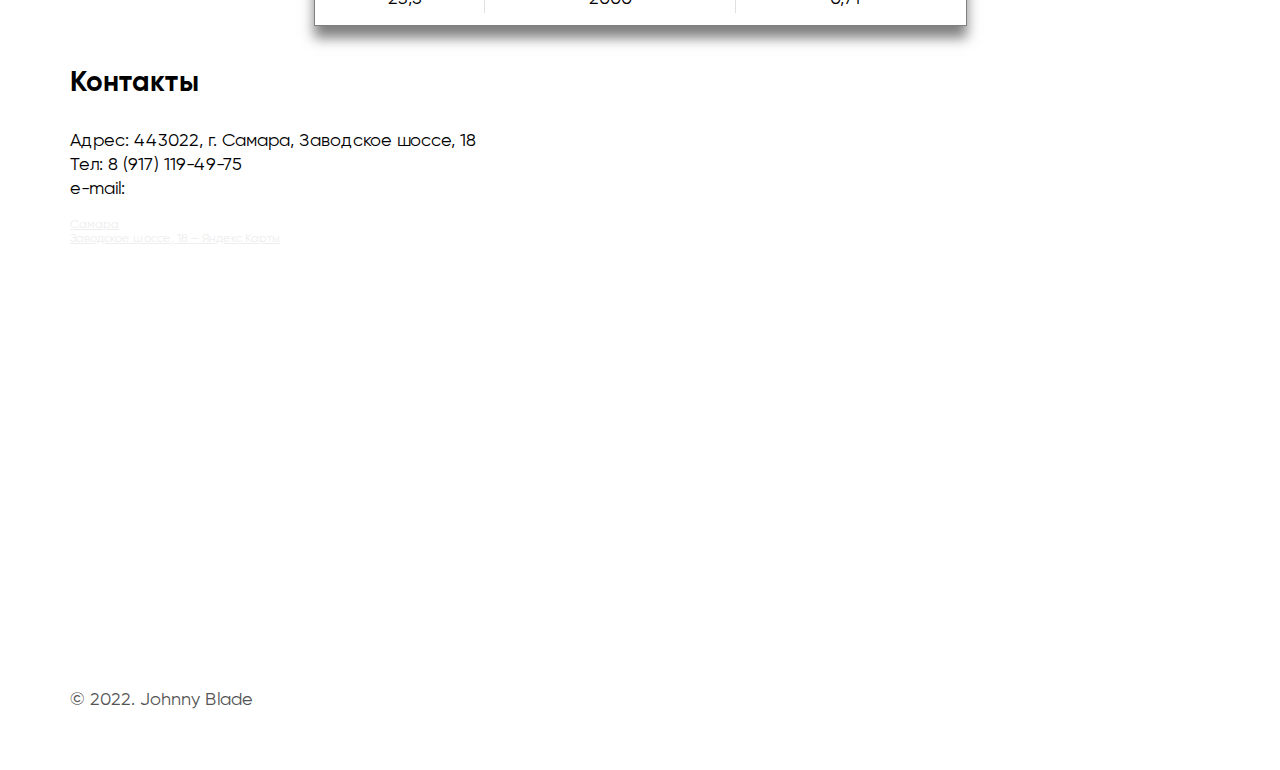
==== commit 3255c91f: "" ====
--- a/index.html
+++ b/index.html
@@ -288,7 +288,7 @@
         <ul class="contacts__list">
           <li class="contacts__item">Адрес: 443022, г. Самара, Заводское шоссе, 18</li>
           <li class="contacts__item">Тел: 8 (917) 119-49-75</li>
-          <li class="contacts__item">e-mail: <a type="e-mail">dm-plast@mail.ru</a></li>
+          <li class="contacts__item">e-mail: <a href="dm-plast@mail.ru"></a></li>
         </ul>
         <div style="position:relative;overflow:hidden;"><a
             href="https://yandex.ru/maps/51/samara/?utm_medium=mapframe&utm_source=maps"
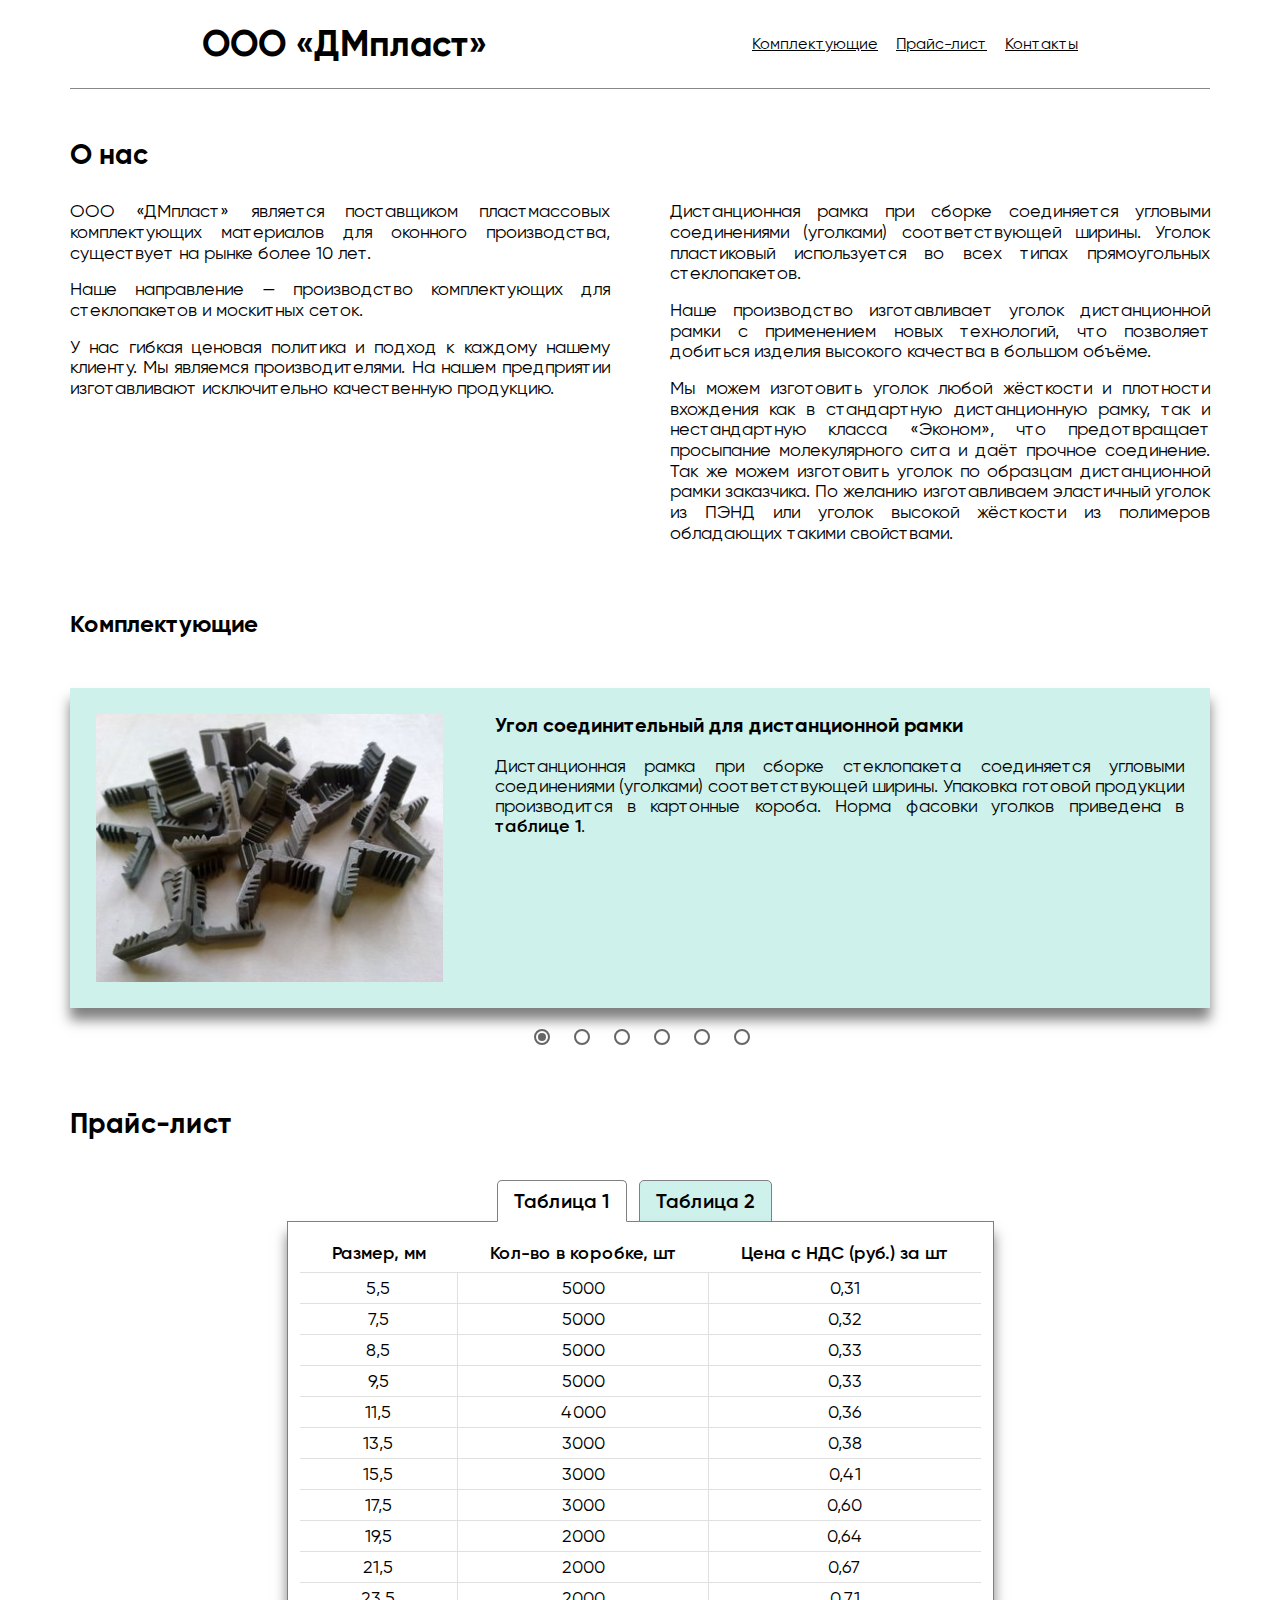
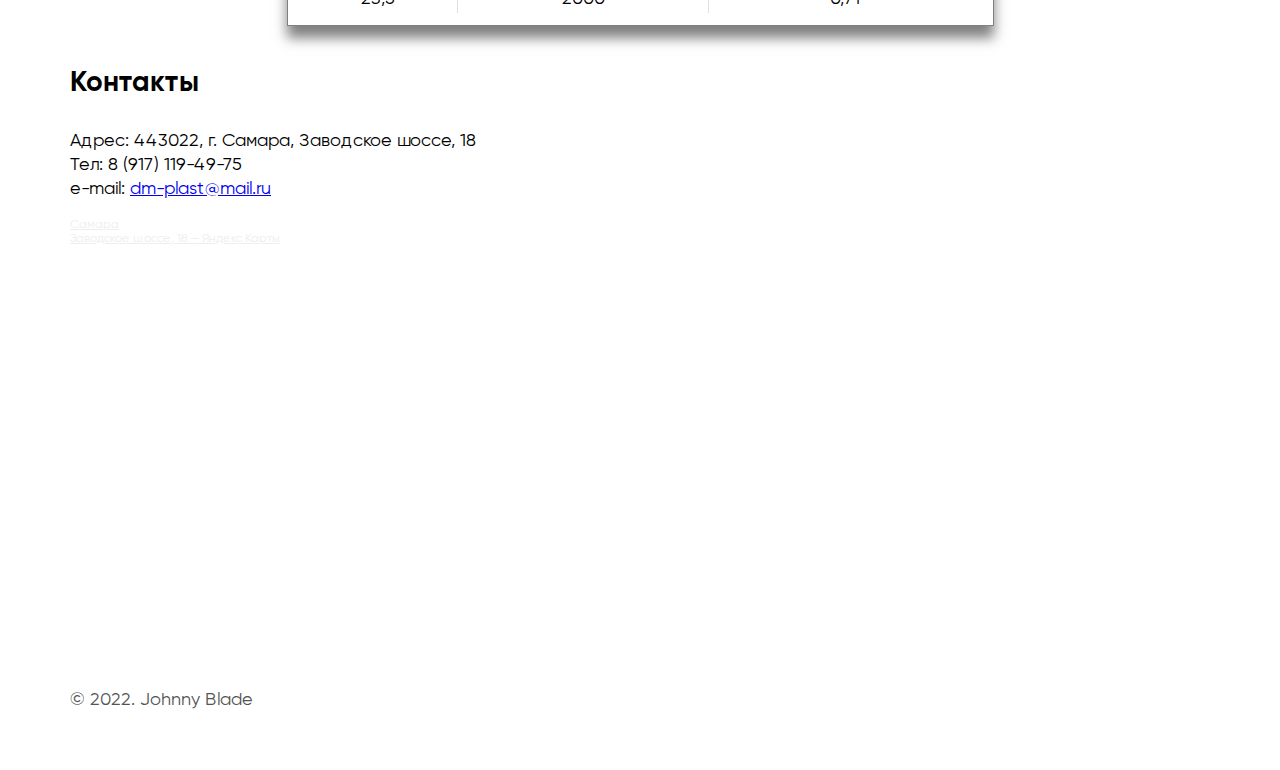
==== commit 6d6281d7: "" ====
--- a/index.html
+++ b/index.html
@@ -180,7 +180,7 @@
               <tr>
                 <th>Размер, мм</th>
                 <th>Кол-во в коробке, шт</th>
-                <th>Цена с НДС (руб.)</th>
+                <th>Цена с НДС (руб.) за шт</th>
               </tr>
               <tr>
                 <td>5,5</td>
@@ -247,7 +247,7 @@
                 <th>Наименование</th>
                 <th>Материал</th>
                 <th>Кол-во в упаковке</th>
-                <th>Цена с НДС (руб.)</th>
+                <th>Цена с НДС (руб.) за шт</th>
               </tr>
               <tr>
                 <td>Z-образное крепление москитной сетки верх-низ, белое</td>
@@ -288,7 +288,7 @@
         <ul class="contacts__list">
           <li class="contacts__item">Адрес: 443022, г. Самара, Заводское шоссе, 18</li>
           <li class="contacts__item">Тел: 8 (917) 119-49-75</li>
-          <li class="contacts__item">e-mail: <a href="dm-plast@mail.ru"></a></li>
+          <li class="contacts__item">e-mail: <a href="dm-plast@mail.ru">dm-plast@mail.ru</a></li>
         </ul>
         <div style="position:relative;overflow:hidden;"><a
             href="https://yandex.ru/maps/51/samara/?utm_medium=mapframe&utm_source=maps"
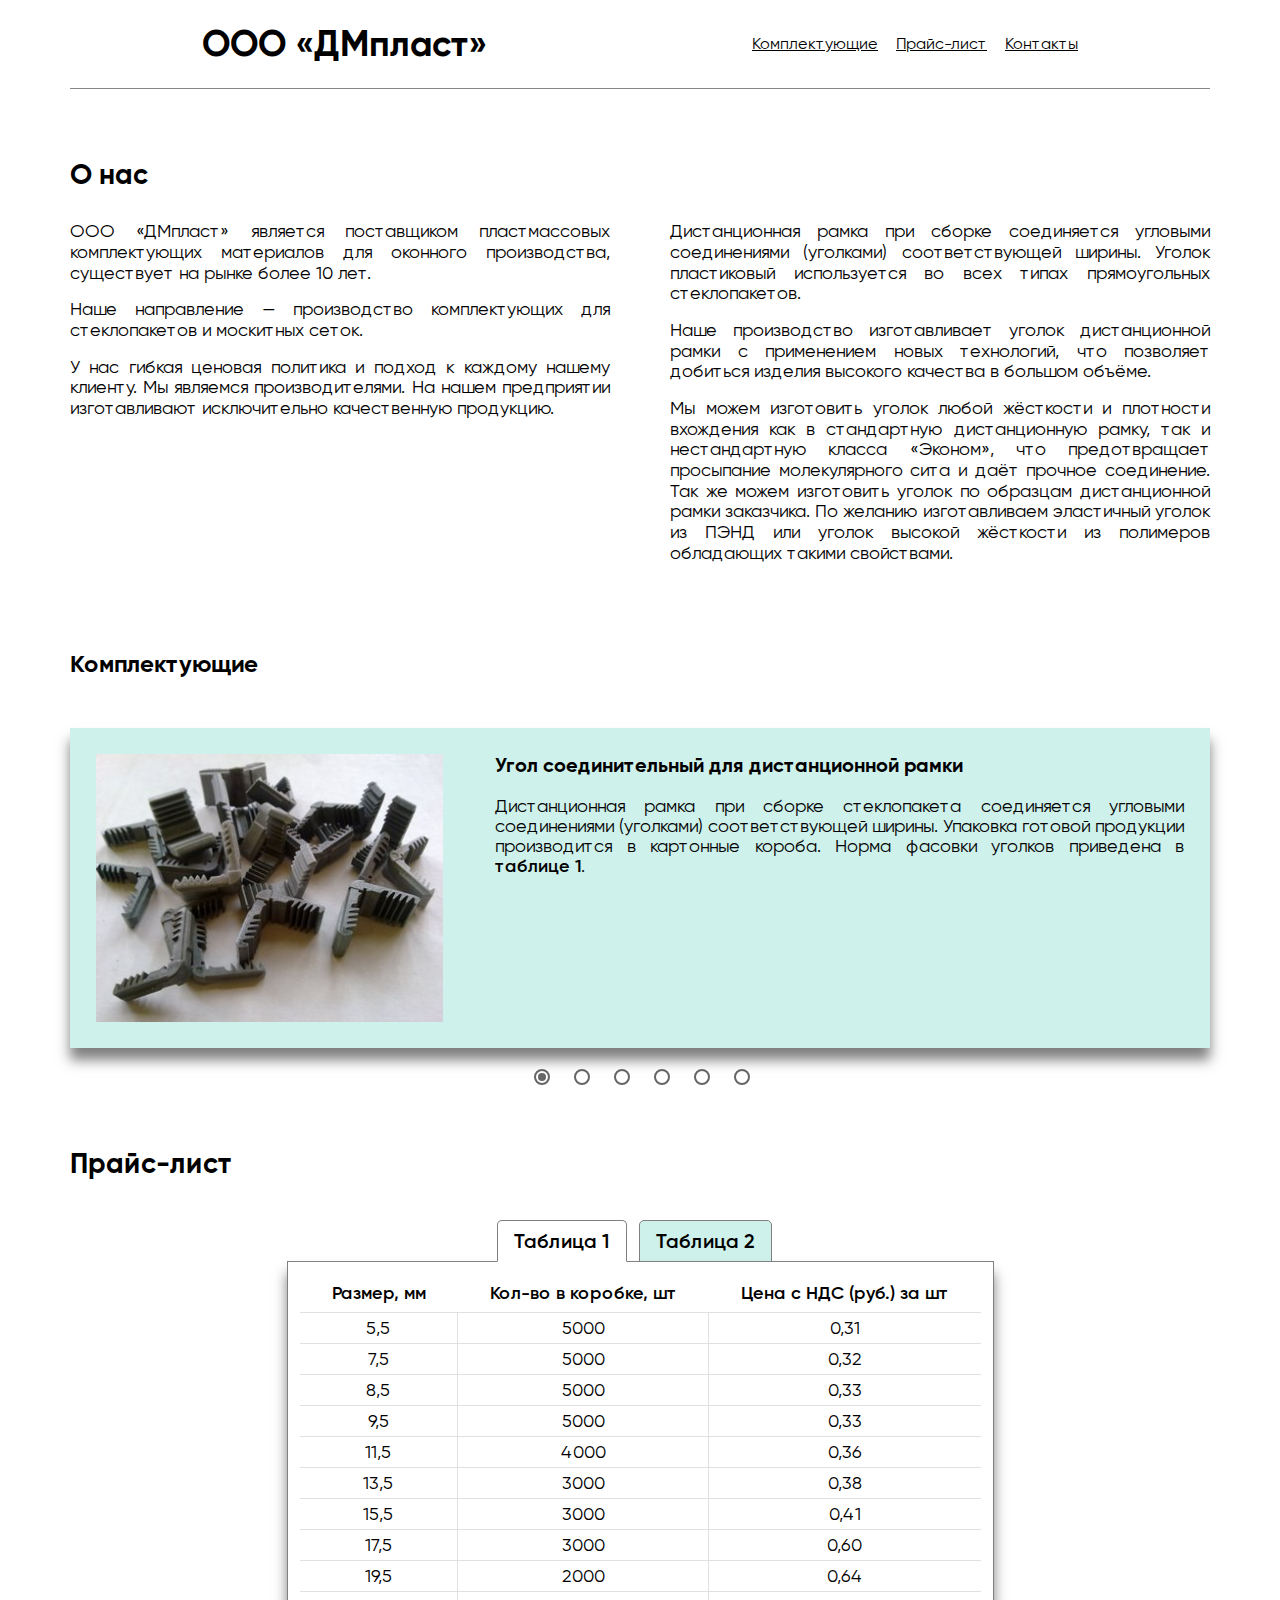
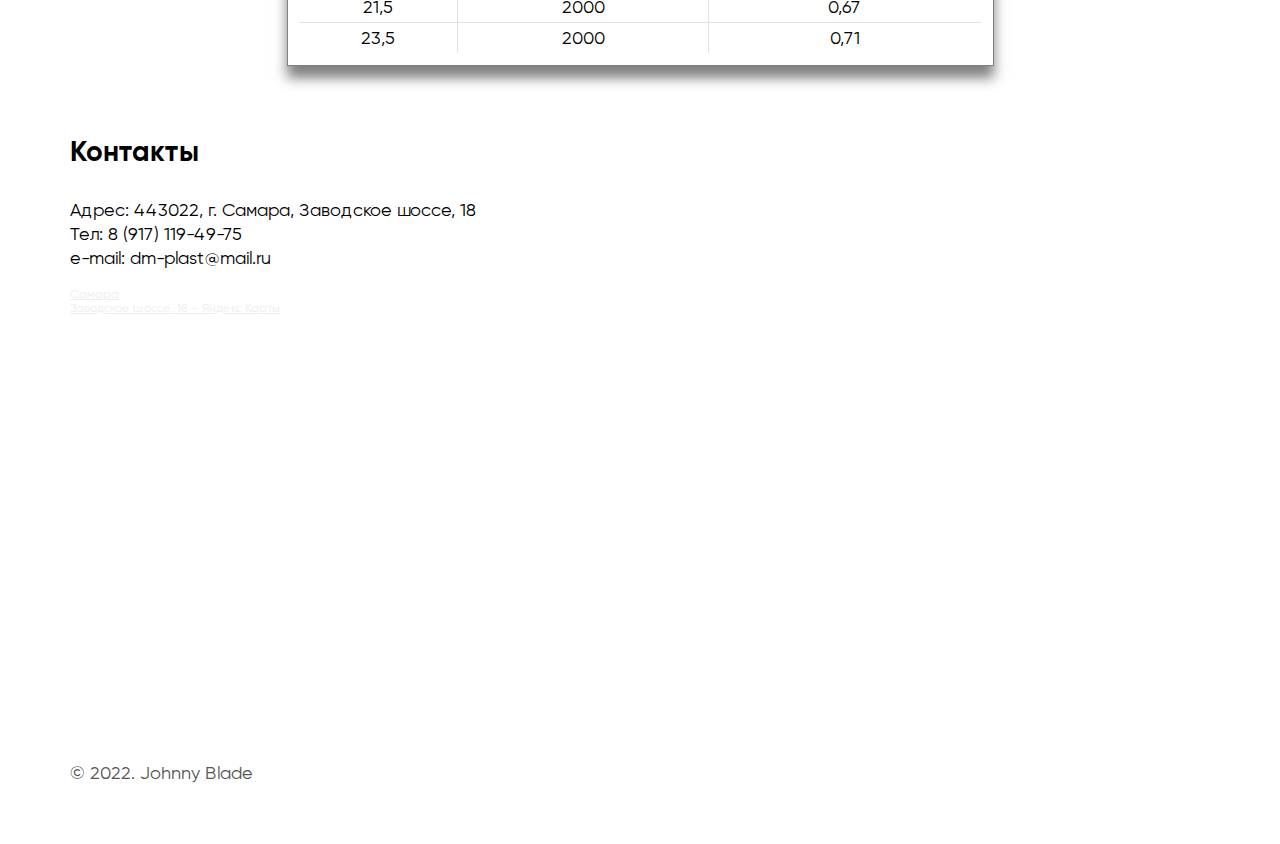
==== commit d40defa7: "" ====
--- a/index.html
+++ b/index.html
@@ -288,7 +288,7 @@
         <ul class="contacts__list">
           <li class="contacts__item">Адрес: 443022, г. Самара, Заводское шоссе, 18</li>
           <li class="contacts__item">Тел: 8 (917) 119-49-75</li>
-          <li class="contacts__item">e-mail: <a href="dm-plast@mail.ru">dm-plast@mail.ru</a></li>
+          <li class="contacts__item">e-mail: dm-plast@mail.ru</li>
         </ul>
         <div style="position:relative;overflow:hidden;"><a
             href="https://yandex.ru/maps/51/samara/?utm_medium=mapframe&utm_source=maps"
